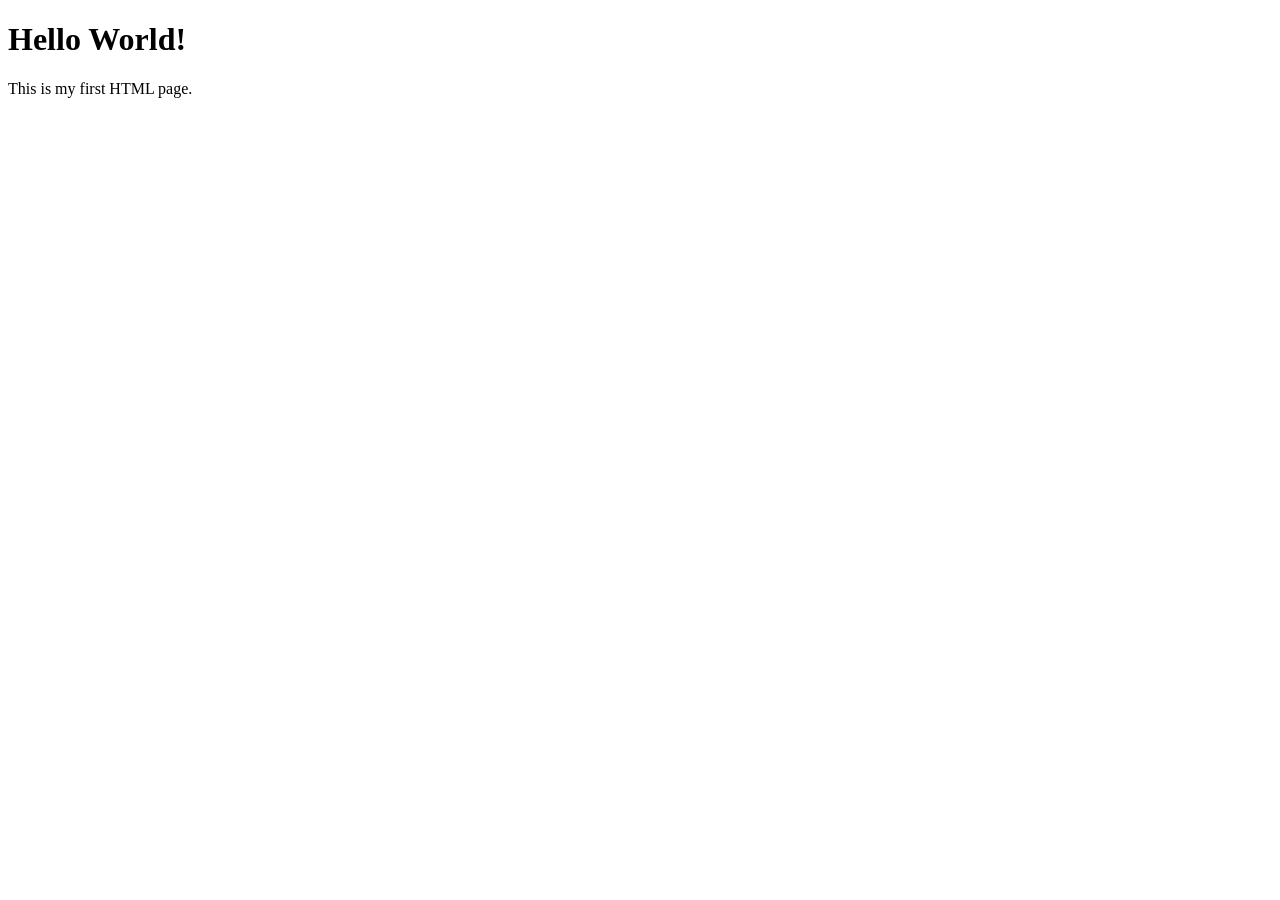
==== index.html @ 1e534d0c "Add files via upload" ====
<!DOCTYPE html>
<html lang="en">

<head>
    <meta charset="UTF-8">
    <meta name="viewport" content="width=device-width, initial-scale=1.0">
    <title>My First Website</title>
</head>

<body>

    <h1>Hello World!</h1>
    <p>This is my first HTML page.</p>

</body>

</html>
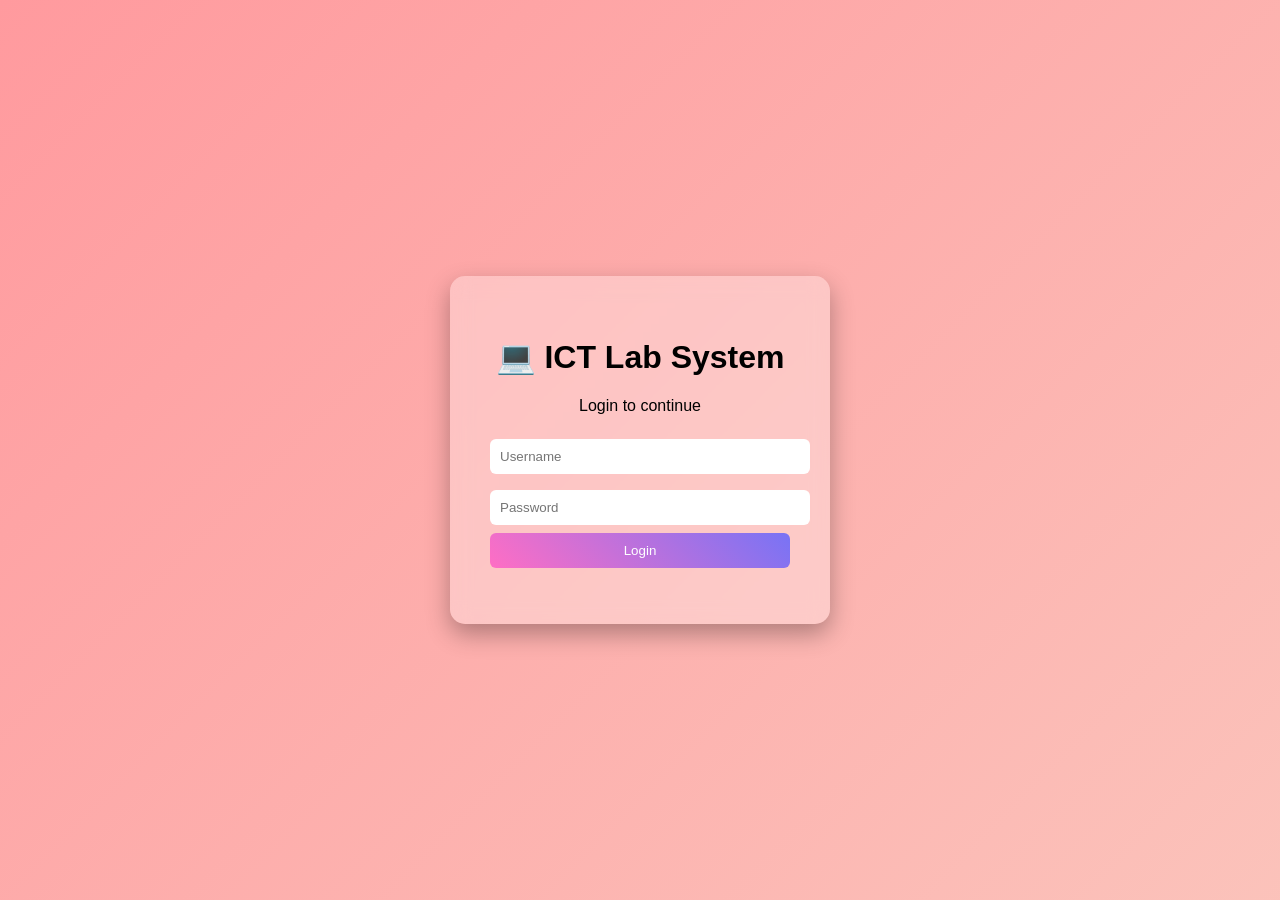
==== commit 9d01aade: "index.html" ====
--- a/index.html
+++ b/index.html
@@ -1,17 +1,44 @@
 <!DOCTYPE html>
-<html lang="en">
+<html>
 
 <head>
-    <meta charset="UTF-8">
-    <meta name="viewport" content="width=device-width, initial-scale=1.0">
-    <title>My First Website</title>
+    <title>ICT Lab Login</title>
+    <link rel="stylesheet" href="style.css">
 </head>
 
-<body>
+<body class="login-body">
 
-    <h1>Hello World!</h1>
-    <p>This is my first HTML page.</p>
+    <div class="login-card">
+
+        <h1>💻 ICT Lab System</h1>
+        <p>Login to continue</p>
+
+        <input type="text" id="user" placeholder="Username">
+        <input type="password" id="pass" placeholder="Password">
+
+        <button onclick="login()">Login</button>
+
+        <p id="msg"></p>
+
+    </div>
+
+    <script>
+
+        function login() {
+
+            let username = document.getElementById("user").value
+            let password = document.getElementById("pass").value
+
+            if (username == "admin67" && password == "1234567") {
+                window.location = "inventory.html"
+            } else {
+                document.getElementById("msg").innerHTML = "Wrong Username or Password"
+            }
+
+        }
+
+    </script>
 
 </body>
 
-</html>+</html>
--- a/style.css
+++ b/style.css
@@ -0,0 +1,168 @@
+body {
+    margin: 0;
+    font-family: Poppins, sans-serif;
+    background: linear-gradient(135deg, #ff9a9e, #fad0c4, #a18cd1, #6dd5ed);
+    background-size: 400% 400%;
+    animation: bgMove 12s infinite alternate;
+}
+
+@keyframes bgMove {
+    0% {
+        background-position: left
+    }
+
+    100% {
+        background-position: right
+    }
+}
+
+/* HEADER */
+
+.header {
+    text-align: center;
+    color: white;
+    padding: 20px;
+}
+
+/* MAIN */
+
+.main {
+    display: flex;
+    justify-content: center;
+    gap: 40px;
+    flex-wrap: wrap;
+    padding: 40px;
+}
+
+/* CARDS */
+
+.card {
+    background: rgba(255, 255, 255, 0.25);
+    backdrop-filter: blur(10px);
+    padding: 30px;
+    border-radius: 15px;
+    box-shadow: 0 10px 25px rgba(0, 0, 0, 0.2);
+    width: 350px;
+    transition: 0.3s;
+}
+
+.card:hover {
+    transform: translateY(-5px) scale(1.02);
+    box-shadow: 0 15px 30px rgba(0, 0, 0, 0.3);
+}
+
+/* INPUTS */
+
+input,
+select {
+    width: 100%;
+    padding: 10px;
+    margin: 8px 0;
+    border: none;
+    border-radius: 6px;
+}
+
+/* INPUT GLOW */
+
+input:focus,
+select:focus {
+    outline: none;
+    box-shadow: 0 0 10px #6dd5ed;
+}
+
+/* BUTTON */
+
+button {
+    width: 100%;
+    padding: 10px;
+    border: none;
+    border-radius: 6px;
+    background: linear-gradient(45deg, #ff6ec4, #7873f5);
+    color: white;
+    cursor: pointer;
+    transition: 0.3s;
+}
+
+button:hover {
+    transform: scale(1.05);
+}
+
+/* TABLE */
+
+table {
+    width: 100%;
+    margin-top: 10px;
+    border-collapse: collapse;
+}
+
+th {
+    background: #6a5acd;
+    color: white;
+    padding: 10px;
+}
+
+td {
+    background: white;
+    padding: 8px;
+    text-align: center;
+}
+
+tr:hover td {
+    background: #f0f8ff;
+}
+
+/* DELETE BUTTON */
+
+.delete {
+    background: #ff4d6d;
+}
+
+/* LOGIN */
+
+.login-body {
+    display: flex;
+    justify-content: center;
+    align-items: center;
+    height: 100vh;
+}
+
+.login-card {
+    background: rgba(255, 255, 255, 0.3);
+    backdrop-filter: blur(10px);
+    padding: 40px;
+    border-radius: 15px;
+    box-shadow: 0 10px 25px rgba(0, 0, 0, 0.3);
+    text-align: center;
+    width: 300px;
+}
+
+/* RICK BUTTON */
+
+.rick-btn {
+    background: linear-gradient(45deg, #ff00cc, #3333ff);
+    color: white;
+    padding: 10px 20px;
+    border: none;
+    border-radius: 20px;
+    cursor: pointer;
+    margin: 10px;
+    font-weight: bold;
+}
+
+.rick-btn:hover {
+    transform: scale(1.1);
+    box-shadow: 0 0 15px #ff00cc;
+}
+
+/* SECRET TEXT */
+
+.secret {
+    color: white;
+    cursor: pointer;
+    opacity: 0.6;
+}
+
+.secret:hover {
+    opacity: 1;
+    text-decoration: underline;
+}
